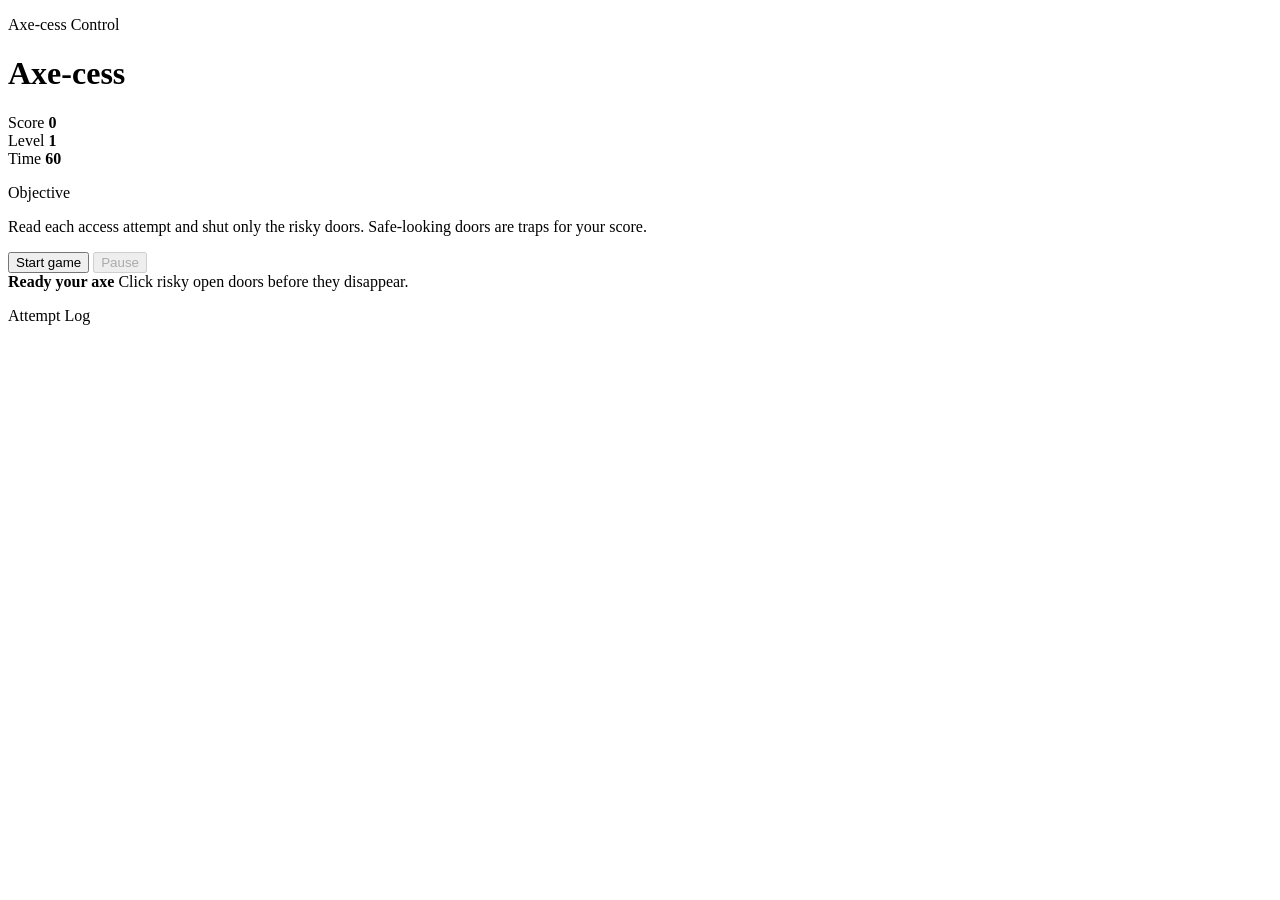
==== index.html @ 15967e08 "Add Axe-cess page" ====
<!DOCTYPE html>
<html lang="en">
<head>
  <meta charset="UTF-8">
  <meta name="viewport" content="width=device-width, initial-scale=1.0">
  <title>Axe-cess</title>
  <link rel="stylesheet" href="styles.css">
</head>
<body>
  <main class="game-shell">
    <header class="topbar" aria-label="Game status">
      <div>
        <p class="eyebrow">Axe-cess Control</p>
        <h1>Axe-cess</h1>
      </div>
      <div class="stats" aria-live="polite">
        <div class="stat">
          <span>Score</span>
          <strong id="score">0</strong>
        </div>
        <div class="stat">
          <span>Level</span>
          <strong id="level">1</strong>
        </div>
        <div class="stat">
          <span>Time</span>
          <strong id="timer">60</strong>
        </div>
      </div>
    </header>

    <section class="play-layout" aria-label="Axe-cess game">
      <aside class="panel">
        <div class="panel-block">
          <p class="panel-label">Objective</p>
          <p>Read each access attempt and shut only the risky doors. Safe-looking doors are traps for your score.</p>
        </div>
        <div class="button-row">
          <button id="startButton" class="primary-button" type="button">Start game</button>
          <button id="pauseButton" class="secondary-button" type="button" disabled>Pause</button>
        </div>
      </aside>

      <section class="arena-wrap">
        <div id="arena" class="arena" role="application" aria-label="Square access arena">
          <div class="arena-grid" aria-hidden="true"></div>
          <div id="message" class="message">
            <strong>Ready your axe</strong>
            <span>Click risky open doors before they disappear.</span>
          </div>
        </div>
      </section>

      <aside class="panel event-panel">
        <p class="panel-label">Attempt Log</p>
        <ol id="eventLog" class="event-log" aria-live="polite"></ol>
      </aside>
    </section>
  </main>

  <div id="axeCursor" class="axe-cursor" aria-hidden="true">
    <span class="axe-graphic">
      <span class="axe-handle"></span>
      <span class="axe-head"></span>
    </span>
  </div>

  <script src="game.js"></script>
</body>
</html>
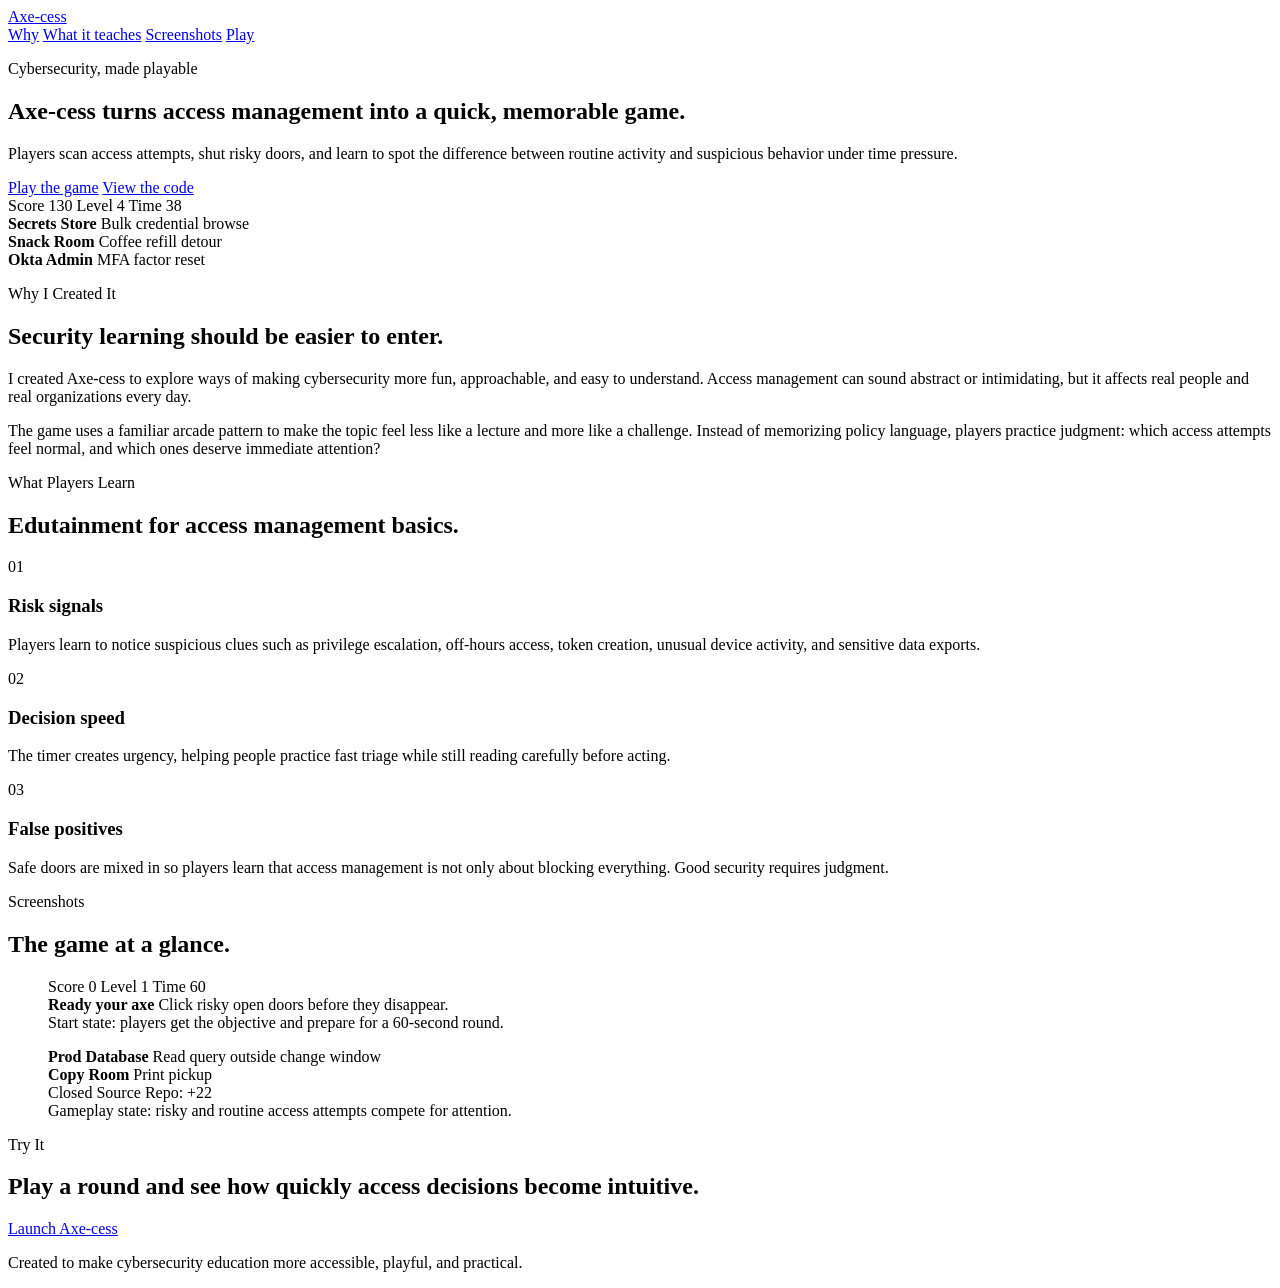
==== commit 55f826c9: "Add GitHub Pages project story" ====
--- a/index.html
+++ b/index.html
@@ -3,68 +3,134 @@
 <head>
   <meta charset="UTF-8">
   <meta name="viewport" content="width=device-width, initial-scale=1.0">
-  <title>Axe-cess</title>
-  <link rel="stylesheet" href="styles.css">
+  <title>Axe-cess | Cybersecurity Game</title>
+  <link rel="stylesheet" href="page.css">
 </head>
 <body>
-  <main class="game-shell">
-    <header class="topbar" aria-label="Game status">
-      <div>
-        <p class="eyebrow">Axe-cess Control</p>
-        <h1>Axe-cess</h1>
-      </div>
-      <div class="stats" aria-live="polite">
-        <div class="stat">
-          <span>Score</span>
-          <strong id="score">0</strong>
-        </div>
-        <div class="stat">
-          <span>Level</span>
-          <strong id="level">1</strong>
-        </div>
-        <div class="stat">
-          <span>Time</span>
-          <strong id="timer">60</strong>
+  <header class="site-header">
+    <a class="brand" href="./">Axe-cess</a>
+    <nav aria-label="Primary navigation">
+      <a href="#why">Why</a>
+      <a href="#learn">What it teaches</a>
+      <a href="#screens">Screenshots</a>
+      <a class="nav-button" href="game.html">Play</a>
+    </nav>
+  </header>
+
+  <main>
+    <section class="hero">
+      <div class="hero-copy">
+        <p class="eyebrow">Cybersecurity, made playable</p>
+        <h1>Axe-cess turns access management into a quick, memorable game.</h1>
+        <p class="lede">Players scan access attempts, shut risky doors, and learn to spot the difference between routine activity and suspicious behavior under time pressure.</p>
+        <div class="actions">
+          <a class="primary-action" href="game.html">Play the game</a>
+          <a class="secondary-action" href="https://github.com/abyrao/axe-cess">View the code</a>
         </div>
       </div>
-    </header>
 
-    <section class="play-layout" aria-label="Axe-cess game">
-      <aside class="panel">
-        <div class="panel-block">
-          <p class="panel-label">Objective</p>
-          <p>Read each access attempt and shut only the risky doors. Safe-looking doors are traps for your score.</p>
+      <div class="game-preview" aria-label="Axe-cess game preview">
+        <div class="preview-top">
+          <span>Score 130</span>
+          <span>Level 4</span>
+          <span>Time 38</span>
         </div>
-        <div class="button-row">
-          <button id="startButton" class="primary-button" type="button">Start game</button>
-          <button id="pauseButton" class="secondary-button" type="button" disabled>Pause</button>
-        </div>
-      </aside>
-
-      <section class="arena-wrap">
-        <div id="arena" class="arena" role="application" aria-label="Square access arena">
-          <div class="arena-grid" aria-hidden="true"></div>
-          <div id="message" class="message">
-            <strong>Ready your axe</strong>
-            <span>Click risky open doors before they disappear.</span>
+        <div class="preview-arena">
+          <div class="door-card risky">
+            <strong>Secrets Store</strong>
+            <span>Bulk credential browse</span>
+          </div>
+          <div class="door-card safe">
+            <strong>Snack Room</strong>
+            <span>Coffee refill detour</span>
+          </div>
+          <div class="door-card risky small">
+            <strong>Okta Admin</strong>
+            <span>MFA factor reset</span>
           </div>
         </div>
-      </section>
+      </div>
+    </section>
 
-      <aside class="panel event-panel">
-        <p class="panel-label">Attempt Log</p>
-        <ol id="eventLog" class="event-log" aria-live="polite"></ol>
-      </aside>
+    <section id="why" class="section two-column">
+      <div>
+        <p class="eyebrow">Why I Created It</p>
+        <h2>Security learning should be easier to enter.</h2>
+      </div>
+      <div class="section-copy">
+        <p>I created Axe-cess to explore ways of making cybersecurity more fun, approachable, and easy to understand. Access management can sound abstract or intimidating, but it affects real people and real organizations every day.</p>
+        <p>The game uses a familiar arcade pattern to make the topic feel less like a lecture and more like a challenge. Instead of memorizing policy language, players practice judgment: which access attempts feel normal, and which ones deserve immediate attention?</p>
+      </div>
+    </section>
+
+    <section id="learn" class="section">
+      <p class="eyebrow">What Players Learn</p>
+      <h2>Edutainment for access management basics.</h2>
+      <div class="learning-grid">
+        <article>
+          <span>01</span>
+          <h3>Risk signals</h3>
+          <p>Players learn to notice suspicious clues such as privilege escalation, off-hours access, token creation, unusual device activity, and sensitive data exports.</p>
+        </article>
+        <article>
+          <span>02</span>
+          <h3>Decision speed</h3>
+          <p>The timer creates urgency, helping people practice fast triage while still reading carefully before acting.</p>
+        </article>
+        <article>
+          <span>03</span>
+          <h3>False positives</h3>
+          <p>Safe doors are mixed in so players learn that access management is not only about blocking everything. Good security requires judgment.</p>
+        </article>
+      </div>
+    </section>
+
+    <section id="screens" class="section">
+      <div class="section-heading">
+        <p class="eyebrow">Screenshots</p>
+        <h2>The game at a glance.</h2>
+      </div>
+      <div class="screenshots">
+        <figure>
+          <div class="screenshot ready-shot">
+            <div class="shot-bar">
+              <span>Score 0</span>
+              <span>Level 1</span>
+              <span>Time 60</span>
+            </div>
+            <div class="shot-message">
+              <strong>Ready your axe</strong>
+              <span>Click risky open doors before they disappear.</span>
+            </div>
+          </div>
+          <figcaption>Start state: players get the objective and prepare for a 60-second round.</figcaption>
+        </figure>
+        <figure>
+          <div class="screenshot play-shot">
+            <div class="shot-door door-one">
+              <strong>Prod Database</strong>
+              <span>Read query outside change window</span>
+            </div>
+            <div class="shot-door door-two">
+              <strong>Copy Room</strong>
+              <span>Print pickup</span>
+            </div>
+            <div class="shot-log">Closed Source Repo: +22</div>
+          </div>
+          <figcaption>Gameplay state: risky and routine access attempts compete for attention.</figcaption>
+        </figure>
+      </div>
+    </section>
+
+    <section class="section callout">
+      <p class="eyebrow">Try It</p>
+      <h2>Play a round and see how quickly access decisions become intuitive.</h2>
+      <a class="primary-action" href="game.html">Launch Axe-cess</a>
     </section>
   </main>
 
-  <div id="axeCursor" class="axe-cursor" aria-hidden="true">
-    <span class="axe-graphic">
-      <span class="axe-handle"></span>
-      <span class="axe-head"></span>
-    </span>
-  </div>
-
-  <script src="game.js"></script>
+  <footer>
+    <p>Created to make cybersecurity education more accessible, playful, and practical.</p>
+  </footer>
 </body>
 </html>
